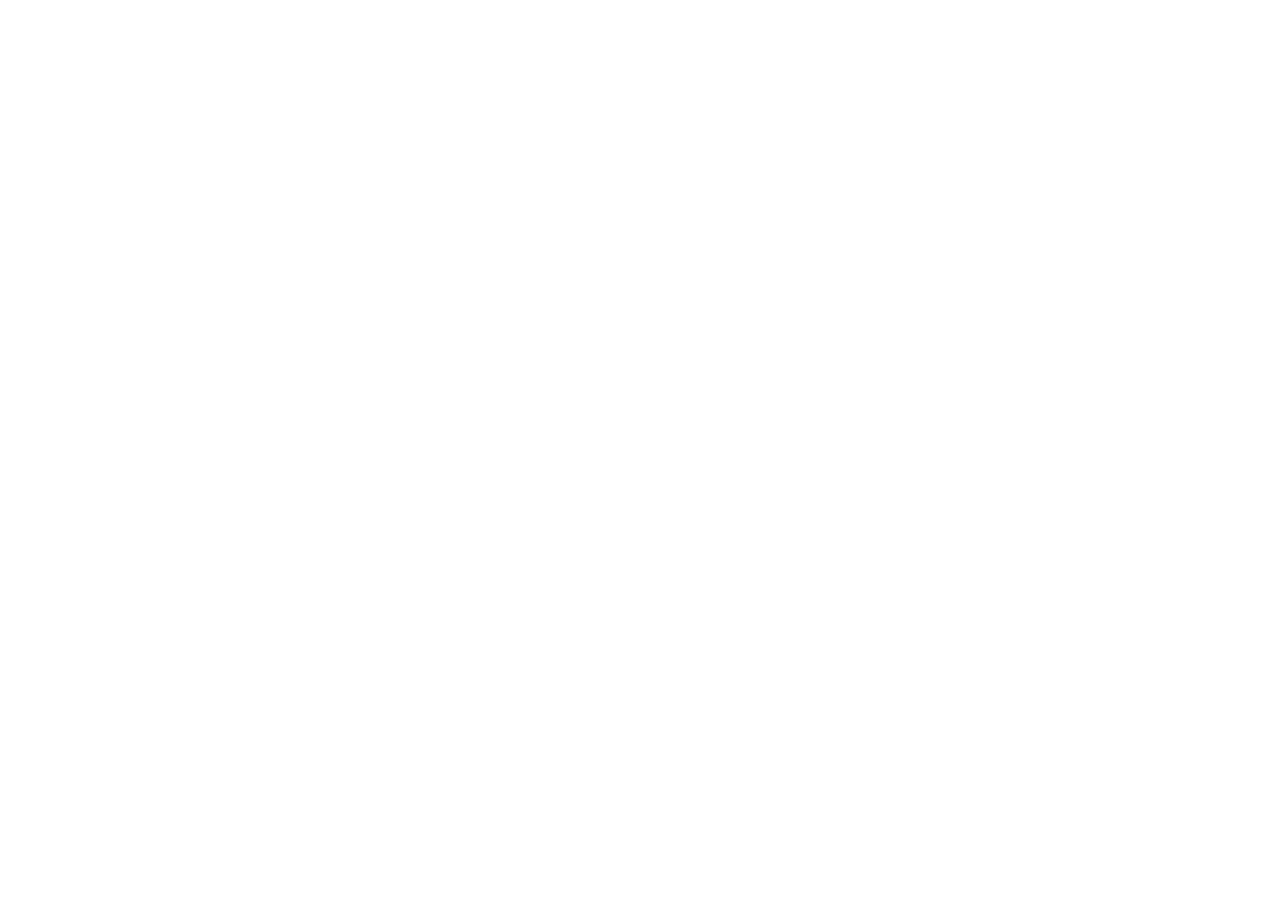
==== index.html @ 574021de "criei a pagina principal" ====
<!DOCTYPE html>
<html lang="pt-br">
<head>
    <meta charset="UTF-8">
    <meta http-equiv="X-UA-Compatible" content="IE=edge">
    <meta name="viewport" content="width=device-width, initial-scale=1.0">
    <link rel="shortcut icon" href="rede.ico.png" type="image/x-icon">
    <title>Projeto Redes Sociais</title>
</head>
<body>
    
</body>
</html>
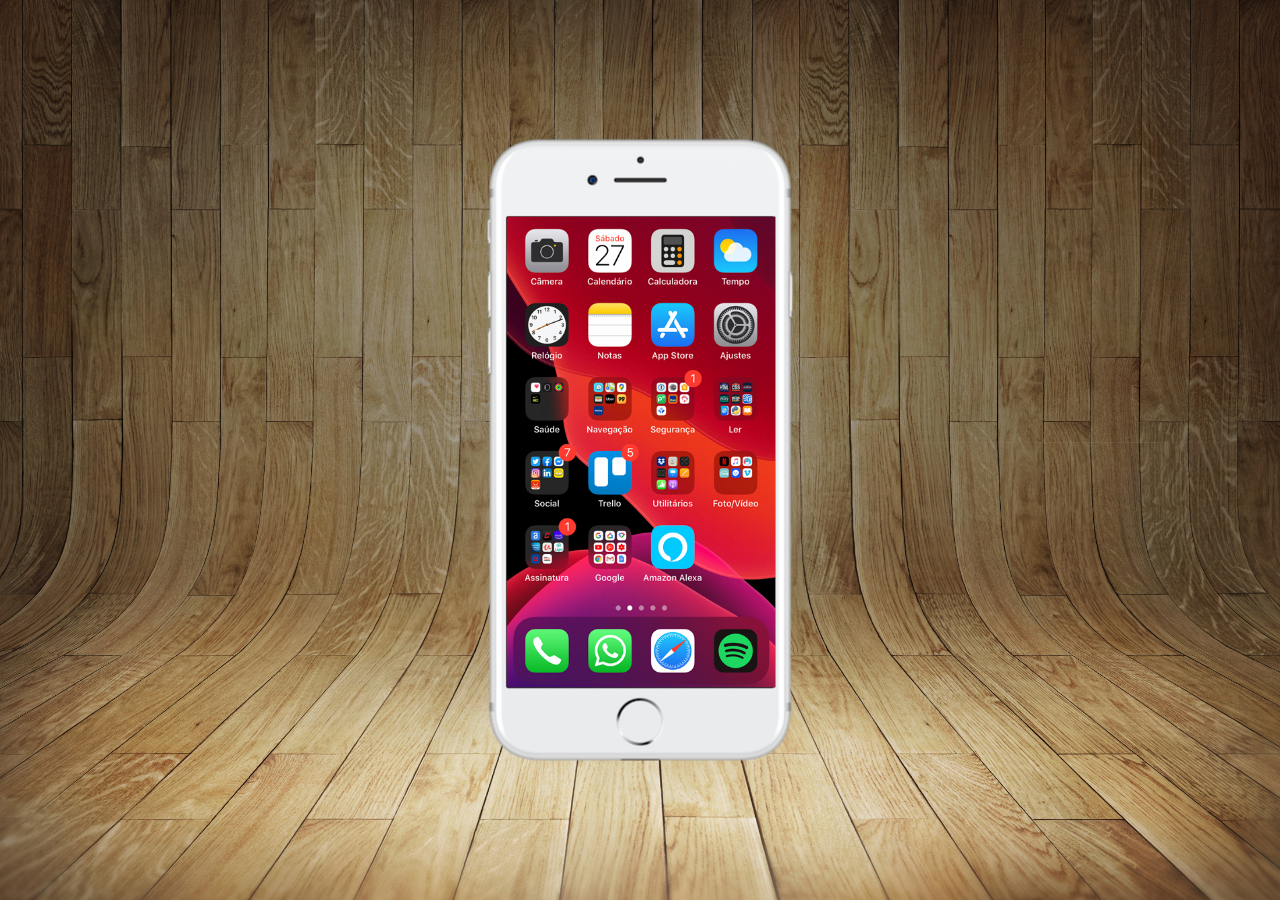
==== commit 8edd10f6: "criei a tela home" ====
--- a/index.html
+++ b/index.html
@@ -5,9 +5,17 @@
     <meta http-equiv="X-UA-Compatible" content="IE=edge">
     <meta name="viewport" content="width=device-width, initial-scale=1.0">
     <link rel="shortcut icon" href="rede.ico.png" type="image/x-icon">
+    <link rel="stylesheet" href="style.css">
     <title>Projeto Redes Sociais</title>
 </head>
 <body>
-    
+    <main>
+        <section id="telefone">
+            <iframe src="home.html" name="tela" id="tela" frameborder="0"></iframe>
+        </section>
+        <section id="redes-sociais">
+
+        </section>
+    </main>
 </body>
 </html>--- a/style.css
+++ b/style.css
@@ -0,0 +1,42 @@
+@charset "UTF-8";
+
+*{
+    padding: 0px;
+    margin: 0px;
+    font-family: Arial, Helvetica, sans-serif;
+}
+
+html, body{
+    height: 100vh;
+    width: 100vw;
+    background-color: black;
+}
+
+body{
+    background: url(imagens/fundo-madeira.jpg) no-repeat top center;
+    background-size: cover;
+    background-attachment: fixed;
+}
+
+main{
+    position: relative;
+    height: 100vh;
+}
+
+section#telefone{
+    position: absolute;
+    top: 50%;
+    left: 50%;
+    transform: translate(-50%, -50%);
+    height: 627px;
+    width: 311px;
+    background:  url('imagens/frame-iphone.png')no-repeat;
+}
+
+iframe#tela{
+    position: relative;
+    top: 80px;
+    left: 22px;
+    width: 269px;
+    height: 471px;
+}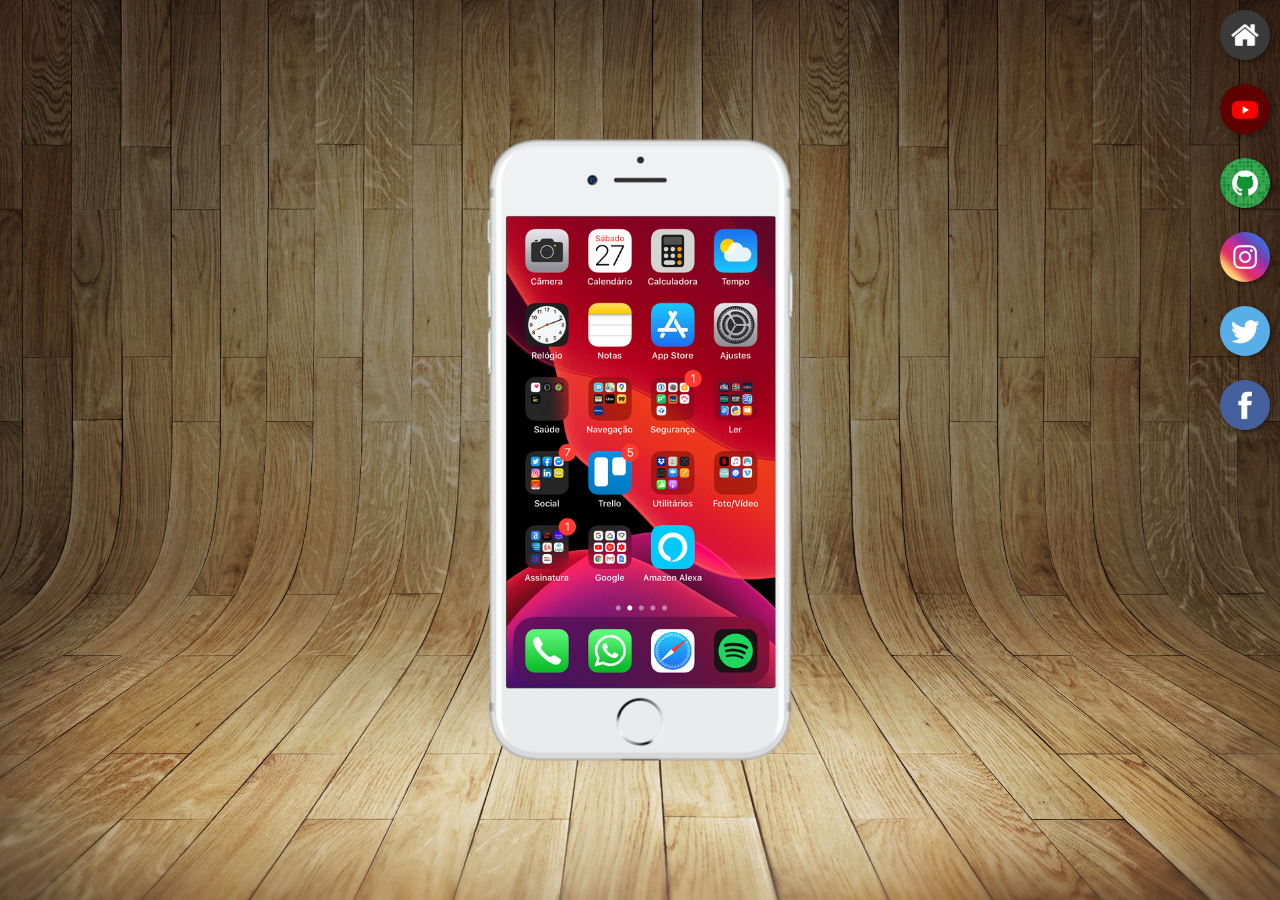
==== commit 0a3b75df: "criei botoes na lateral" ====
--- a/index.html
+++ b/index.html
@@ -14,7 +14,12 @@
             <iframe src="home.html" name="tela" id="tela" frameborder="0"></iframe>
         </section>
         <section id="redes-sociais">
-
+            <a href="#" target="tela"><img src="imagens/logo-home.jpg" alt="home"></a> <br>
+            <a href="#" target="tela"><img src="imagens/logo-youtube.jpg" alt="youtube"></a> <br>
+            <a href="#" target="tela"><img src="imagens/logo-github.jpg" alt="github"></a> <br>
+            <a href="#" target="tela"><img src="imagens/logo-instagram.jpg" alt="instagram"></a> <br>
+            <a href="#" target="tela"><img src="imagens/logo-twitter.jpg" alt="twitter"></a> <br>
+            <a href="#" target="tela"><img src="imagens/logo-facebook.jpg" alt="facebook"></a>
         </section>
     </main>
 </body>
--- a/style.css
+++ b/style.css
@@ -39,4 +39,30 @@
     left: 22px;
     width: 269px;
     height: 471px;
-}+}
+
+section#redes-sociais{
+    text-align: right;
+}
+
+section#redes-sociais img{
+    width: 50px;
+    margin: 10px;
+    border-radius: 50%;
+    box-shadow: 2px 2px 5px rgba(0, 0 ,0, 0.400);
+    box-sizing: border-box;
+}
+
+section#redes-sociais img:hover{
+    border: 2px solid rgba(255, 255, 255, 0.644);
+    transform: translate(-3px, -3px);
+    box-shadow: 5px 5px 10px black;
+    transition: transform .3s, border .5s;
+}
+
+
+
+
+
+
+
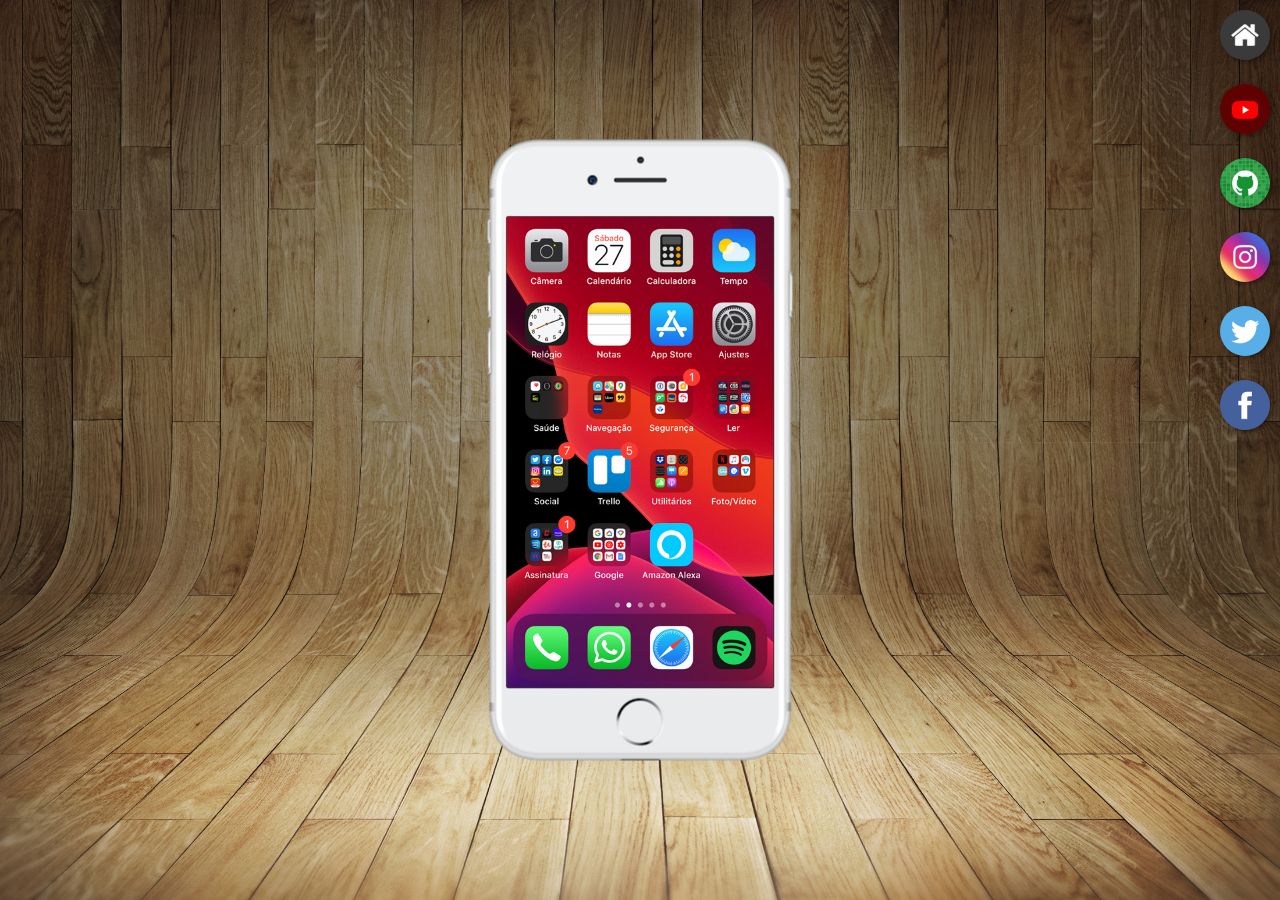
==== commit 33a2a3bc: "finalizei o celular" ====
--- a/index.html
+++ b/index.html
@@ -14,12 +14,12 @@
             <iframe src="home.html" name="tela" id="tela" frameborder="0"></iframe>
         </section>
         <section id="redes-sociais">
-            <a href="#" target="tela"><img src="imagens/logo-home.jpg" alt="home"></a> <br>
-            <a href="#" target="tela"><img src="imagens/logo-youtube.jpg" alt="youtube"></a> <br>
-            <a href="#" target="tela"><img src="imagens/logo-github.jpg" alt="github"></a> <br>
-            <a href="#" target="tela"><img src="imagens/logo-instagram.jpg" alt="instagram"></a> <br>
-            <a href="#" target="tela"><img src="imagens/logo-twitter.jpg" alt="twitter"></a> <br>
-            <a href="#" target="tela"><img src="imagens/logo-facebook.jpg" alt="facebook"></a>
+            <a href="home.html" target="tela"><img src="imagens/logo-home.jpg" alt="home"></a> <br>
+            <a href="youtube.html" target="tela"><img src="imagens/logo-youtube.jpg" alt="youtube"></a> <br>
+            <a href="git.html" target="tela"><img src="imagens/logo-github.jpg" alt="github"></a> <br>
+            <a href="insta.html" target="tela"><img src="imagens/logo-instagram.jpg" alt="instagram"></a> <br>
+            <a href="twit.html" target="tela"><img src="imagens/logo-twitter.jpg" alt="twitter"></a> <br>
+            <a href="face.html" target="tela"><img src="imagens/logo-facebook.jpg" alt="facebook"></a>
         </section>
     </main>
 </body>
--- a/style.css
+++ b/style.css
@@ -37,7 +37,7 @@
     position: relative;
     top: 80px;
     left: 22px;
-    width: 269px;
+    width: 267px;
     height: 471px;
 }
 
